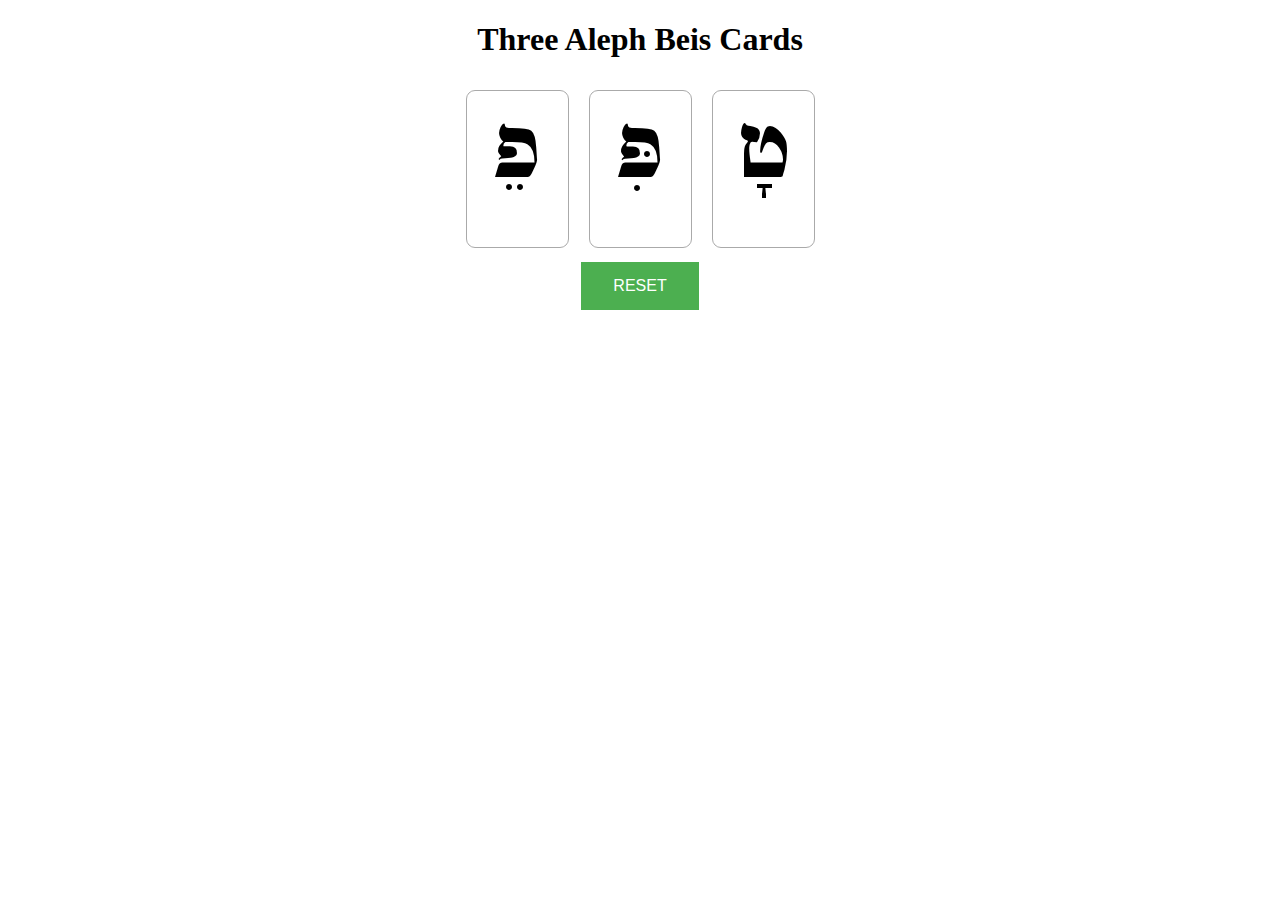
==== KeriyaAppBasic.html @ f4b87581 "Rearranged files." ====
<!DOCTYPE html>

<html lang="en">
<head>
  <meta charset="utf-8">

  <title>Deal Three Aleph Beis Cards</title>
  <meta name="description" content="Three Random Aleph Beis Cards">
  <meta name="author" content="Benyomin Walters">

  <link rel="stylesheet" href="styles.css">

</head>

<body>

    <h1>Three Aleph Beis Cards</h1>
        
    <div id="deck" class="deck" dir="rtl"></div>
    
    <div id="buttons" class="buttons">
        <input type="button" class="btn" value="RESET" onclick="reset()" />
    </div>
    
  
<script src="KeriyaAppBasic.js"></script>
</body>
</html>
---- styles.css ----
@font-face 
{
font-family: 'MFVilna-Bold';
font-style: normal;
font-weight: 400;
src: url('fonts/MFVilna-Bold/MFVilna-Bold.eot');
src: 
  url('fonts/MFVilna-Bold/MFVilna-Bold.woff') format('woff2'),
  url('fonts/MFVilna-Bold/MFVilna-Bold.otf') format('opentype'),
  url('fonts/MFVilna-Bold/MFVilna-Bold.svg#filename') format('svg');
}

/* html {
    background: url(./Assets/Images/AlefBeis.svg) no-repeat center center fixed; 
    -webkit-background-size: cover;
    -moz-background-size: cover;
    -o-background-size: cover;
    background-size: cover;
} */

h1 {
    text-align: center;
}

.deck {
    display: flex;
    flex-direction: row;
    flex-wrap: wrap;
    justify-content: center; 
}

.card {
    border: solid 1px #aaa;
    border-radius: 9px;
    width: 95px;
    height: 150px;
    float:left;
    background-color: white;
    padding: 3px 3px 3px 3px;
    margin: 10px;
}

.card .value {
    line-height: 120px;
    height: 120px;
    font-size: 70pt;
    font-family: MFVilna-Bold;
    text-align: center;
  
}

.card .suit {
    font-size: 50pt;
    font-family: MFVilna-Bold;
    text-align: center;
}

.buttons {
    text-align: center
}

.btn {
    background-color: #4CAF50;
    border: none;
    color: white;
    padding: 15px 32px;
    text-align: center;
    text-decoration: none;
    font-size: 16px;
    margin: 4px 2px;
    cursor: pointer;
}
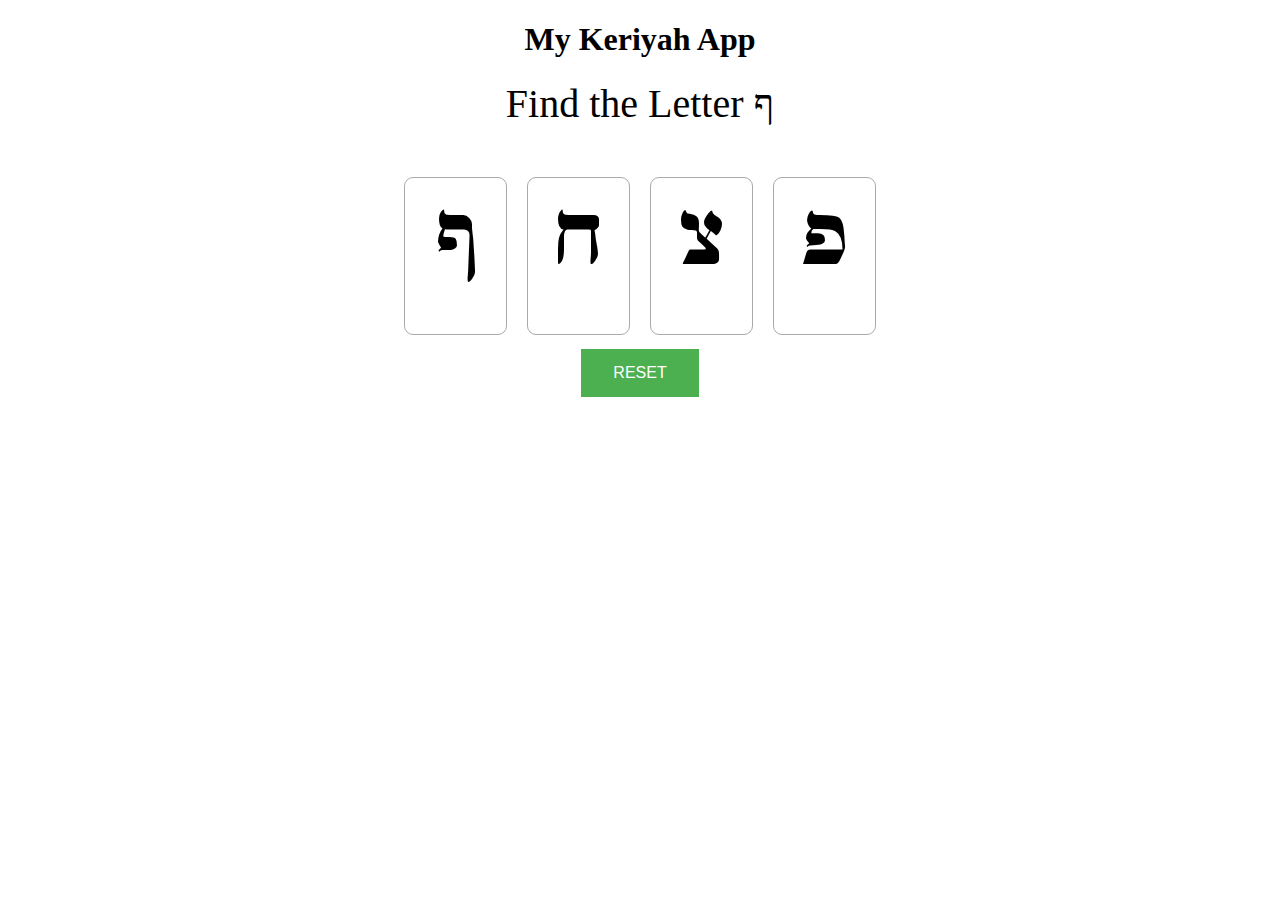
==== commit 53c3631a: "Finished basic functionaly." ====
--- a/KeriyaAppBasic.html
+++ b/KeriyaAppBasic.html
@@ -4,8 +4,8 @@
 <head>
   <meta charset="utf-8">
 
-  <title>Deal Three Aleph Beis Cards</title>
-  <meta name="description" content="Three Random Aleph Beis Cards">
+  <title>Walder Keriyah App</title>
+  <meta name="description" content="Practice Hebrew reading with the Walder Keriyah App.">
   <meta name="author" content="Benyomin Walters">
 
   <link rel="stylesheet" href="styles.css">
@@ -14,8 +14,9 @@
 
 <body>
 
-    <h1>Three Aleph Beis Cards</h1>
-        
+    <h1>My Keriyah App</h1>
+
+    <div id="showQuestion" class="showQuestion"></div>    
     <div id="deck" class="deck" dir="rtl"></div>
     
     <div id="buttons" class="buttons">
--- a/styles.css
+++ b/styles.css
@@ -22,6 +22,12 @@
     text-align: center;
 }
 
+.showQuestion {
+    text-align: center;
+    font-size: 30pt;
+    padding-bottom: 1em;
+}
+
 .deck {
     display: flex;
     flex-direction: row;
@@ -40,7 +46,7 @@
     margin: 10px;
 }
 
-.card .value {
+.card .letter {
     line-height: 120px;
     height: 120px;
     font-size: 70pt;
@@ -49,11 +55,11 @@
   
 }
 
-.card .suit {
+/* .card .nekudos {
     font-size: 50pt;
     font-family: MFVilna-Bold;
     text-align: center;
-}
+} */
 
 .buttons {
     text-align: center
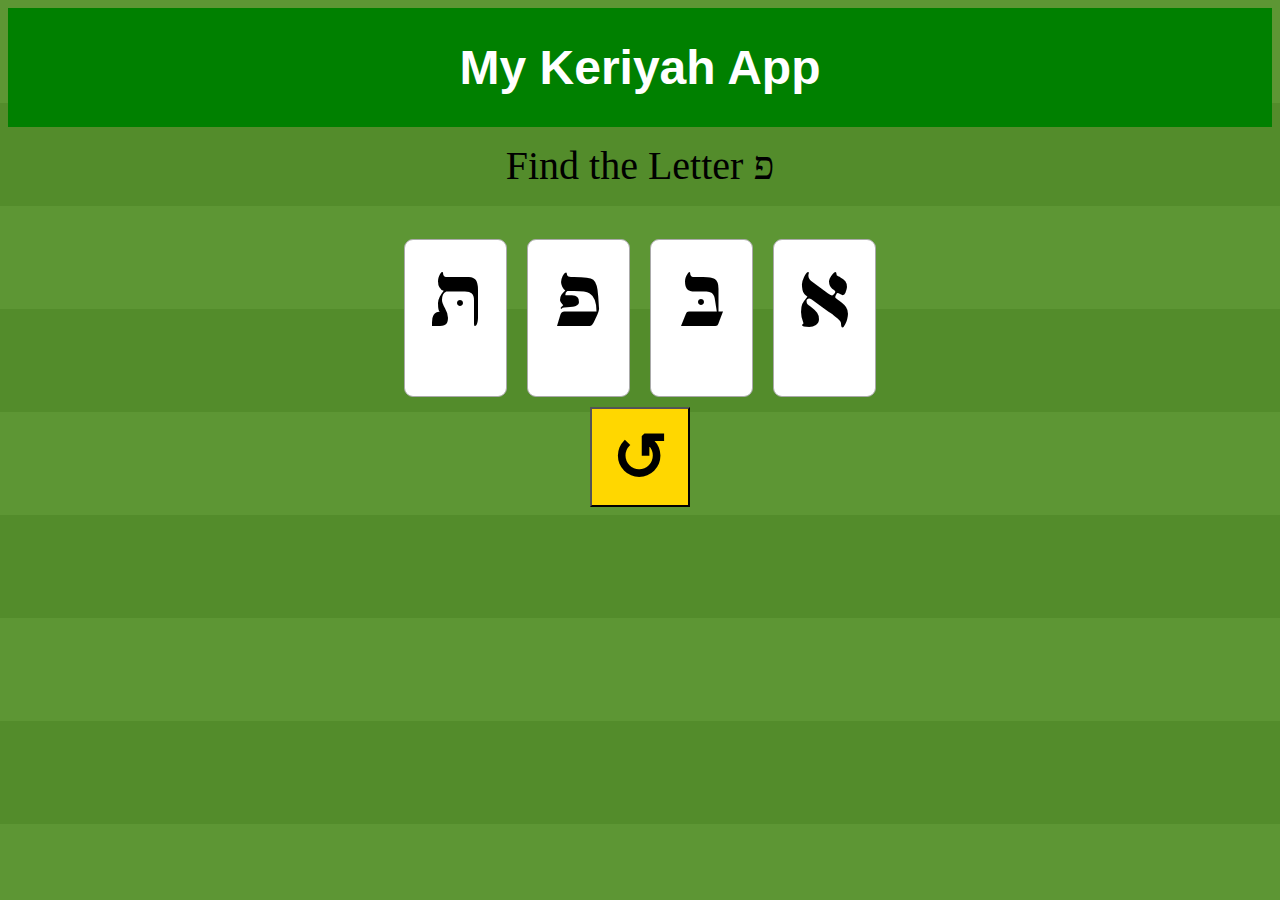
==== commit a3e5530e: "Added background and changed button" ====
--- a/KeriyaAppBasic.html
+++ b/KeriyaAppBasic.html
@@ -13,14 +13,16 @@
 </head>
 
 <body>
-
-    <h1>My Keriyah App</h1>
+    <div class="header">
+            <h1>My Keriyah App</h1>
+    </div>
 
     <div id="showQuestion" class="showQuestion"></div>    
     <div id="deck" class="deck" dir="rtl"></div>
     
-    <div id="buttons" class="buttons">
-        <input type="button" class="btn" value="RESET" onclick="reset()" />
+    <div id="buttonsWrapper" class="buttonsWrapper">
+        <button id="resetButton" class="button" onclick="reset()">&#8634;</button>
+        <!-- <input type="Button" id="resetButton" class="button" value="&#xe031;" onclick="reset()" /> -->
     </div>
     
   
--- a/styles.css
+++ b/styles.css
@@ -10,16 +10,43 @@
   url('fonts/MFVilna-Bold/MFVilna-Bold.svg#filename') format('svg');
 }
 
-/* html {
-    background: url(./Assets/Images/AlefBeis.svg) no-repeat center center fixed; 
+ html {
+     margin: 0;
+    background: linear-gradient(
+    to bottom,
+    #5d9634,
+    #5d9634 50%,
+    #538c2b 50%,
+    #538c2b
+    );
+    /* The rectangle in which to repeat. 
+    It can be fully wide in this case */
+    background-size: 100% 40%;
+
+    /* background: url(./Assets/Images/background.jpg);
+    background-repeat:no-repeat;
+    background-size: 100%;
+    background-position:center;
+
     -webkit-background-size: cover;
     -moz-background-size: cover;
     -o-background-size: cover;
-    background-size: cover;
-} */
+    background-size: cover; */
+}
+.header {
+    float: left;
+    margin: 0 0 15px 0;
+    padding: 5px 0 -60px 0;
+    min-width: 100%;
+    width: 100%;
+    background-color: green;
+    color: white;
+} 
 
 h1 {
     text-align: center;
+    font-family: Arial, Helvetica, sans-serif;
+    font-size: 36pt;
 }
 
 .showQuestion {
@@ -61,18 +88,23 @@
     text-align: center;
 } */
 
-.buttons {
+.buttonsWrapper {
     text-align: center
 }
 
-.btn {
-    background-color: #4CAF50;
-    border: none;
-    color: white;
-    padding: 15px 32px;
-    text-align: center;
-    text-decoration: none;
-    font-size: 16px;
-    margin: 4px 2px;
-    cursor: pointer;
+.button {
+    display: inline-block;
+    padding: 0;
+    margin: 0;
+    vertical-align: top;
+    
+}
+#resetButton {
+    background-color: gold;
+    /* background-image: url( './Assets/Images/resetButton.jpg' );
+    background-size: 2em 2em; */
+    height: 100px;  
+    width: 100px;
+    font-size: 50pt;
+    font-weight: bolder;
 }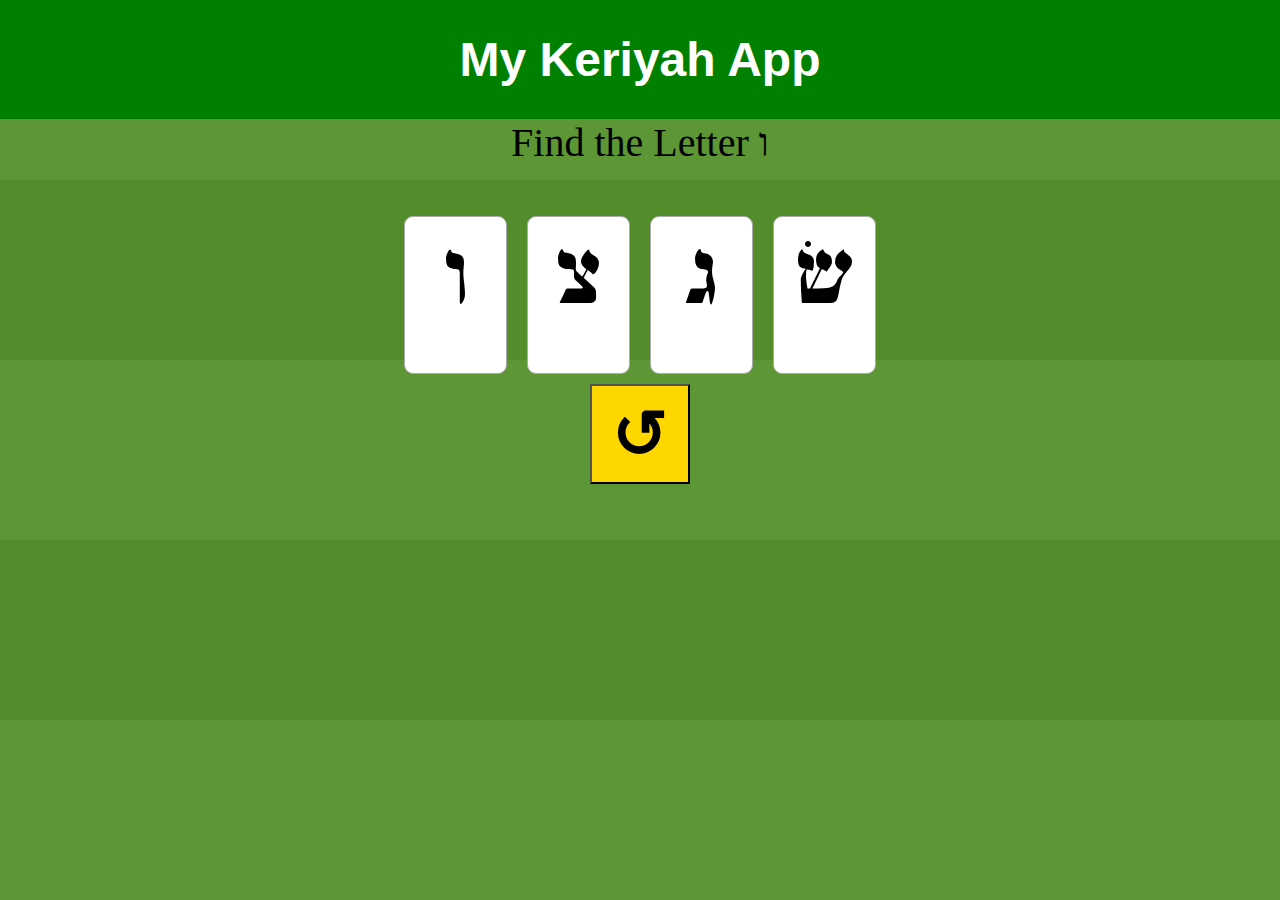
==== commit f41511ad: "Added Home Page" ====
--- a/KeriyaAppBasic.html
+++ b/KeriyaAppBasic.html
@@ -13,18 +13,21 @@
 </head>
 
 <body>
-    <div class="header">
+    <div id="gamePageWrapper">
+
+        <div class="header">
             <h1>My Keriyah App</h1>
-    </div>
+        </div>
+    
+        <div id="showQuestion" class="showQuestion"></div>    
+        <div id="deck" class="deck" dir="rtl"></div>
+        
+        <div id="buttonsWrapper" class="buttonsWrapper">
+            <button id="resetButton" class="button" onclick="reset()">&#8634;</button>
+            <!-- <input type="Button" id="resetButton" class="button" value="&#xe031;" onclick="reset()" /> -->
+        </div>
 
-    <div id="showQuestion" class="showQuestion"></div>    
-    <div id="deck" class="deck" dir="rtl"></div>
-    
-    <div id="buttonsWrapper" class="buttonsWrapper">
-        <button id="resetButton" class="button" onclick="reset()">&#8634;</button>
-        <!-- <input type="Button" id="resetButton" class="button" value="&#xe031;" onclick="reset()" /> -->
-    </div>
-    
+    </div>  
   
 <script src="KeriyaAppBasic.js"></script>
 </body>
--- a/styles.css
+++ b/styles.css
@@ -1,17 +1,82 @@
-@font-face 
-{
-font-family: 'MFVilna-Bold';
-font-style: normal;
-font-weight: 400;
-src: url('fonts/MFVilna-Bold/MFVilna-Bold.eot');
-src: 
-  url('fonts/MFVilna-Bold/MFVilna-Bold.woff') format('woff2'),
-  url('fonts/MFVilna-Bold/MFVilna-Bold.otf') format('opentype'),
-  url('fonts/MFVilna-Bold/MFVilna-Bold.svg#filename') format('svg');
+@font-face {
+    font-family: 'MFVilna-Bold';
+    font-style: normal;
+    font-weight: 400;
+    src: url('fonts/MFVilna-Bold/MFVilna-Bold.eot');
+    src: 
+    url('fonts/MFVilna-Bold/MFVilna-Bold.woff') format('woff2'),
+    url('fonts/MFVilna-Bold/MFVilna-Bold.otf') format('opentype'),
+    url('fonts/MFVilna-Bold/MFVilna-Bold.svg#filename') format('svg');
 }
 
- html {
-     margin: 0;
+.homeAlephBeisWrapper {
+    border-style: dotted;
+    border-color: red;
+    display: grid;
+    grid-template-columns: 1fr 1fr 1fr;
+    grid-template-rows: 100px 100px;
+    grid-gap: 10px;
+}
+
+.homeAlephBeis {
+    border-style: solid;
+    border-color: blue;
+    flex: 1;
+    font-size: 72pt;
+    text-align: center;
+}
+
+#Aleph {
+    grid-column: 3;
+    grid-row: 1 / 3;
+    padding-top: 60pt;
+}
+
+#Beis {
+    grid-column: 2;
+    grid-row: 1;
+}
+
+#Gimmel {
+    grid-column: 1;
+    grid-row: 1 / 3;
+    padding-top: 60pt;
+}
+.play-button-outer {
+    margin: 0 auto;
+    width: 10em;
+    height: 10em;
+    background-color: rgba(0, 128, 0, 0.25);
+    cursor: pointer;
+}
+  
+.play-button {
+    margin: 0 auto;
+    top: 25%;
+    position: relative;  
+    width: 0;
+    height: 0;
+    border-style: solid;
+    border-width: 2.5em 0 2.5em 5em;
+    border-color: transparent transparent transparent green;
+    opacity: .75; 
+}
+  
+.play-button-outer:hover {
+    background-color: rgba(0, 128, 0, .5);
+}
+  
+.play-button-outer:hover .play-button {
+    opacity: 1;
+}
+
+html, body {
+    margin: 0;
+    height: 100%;
+    width: 100%;
+}
+
+ #gamePageWrapper {
     background: linear-gradient(
     to bottom,
     #5d9634,
@@ -22,8 +87,11 @@
     /* The rectangle in which to repeat. 
     It can be fully wide in this case */
     background-size: 100% 40%;
+    width: 100%;
+    height: 100%;
 
-    /* background: url(./Assets/Images/background.jpg);
+    /* This is for having an image take up the entire screen, but it isn't keeping the proportions I want.
+    background: url(./Assets/Images/background.jpg);
     background-repeat:no-repeat;
     background-size: 100%;
     background-position:center;
@@ -33,10 +101,11 @@
     -o-background-size: cover;
     background-size: cover; */
 }
+
 .header {
     float: left;
-    margin: 0 0 15px 0;
-    padding: 5px 0 -60px 0;
+    margin: 0 0 0px 0;
+    padding: 0px 0 0px 0;
     min-width: 100%;
     width: 100%;
     background-color: green;
@@ -99,6 +168,7 @@
     vertical-align: top;
     
 }
+
 #resetButton {
     background-color: gold;
     /* background-image: url( './Assets/Images/resetButton.jpg' );
